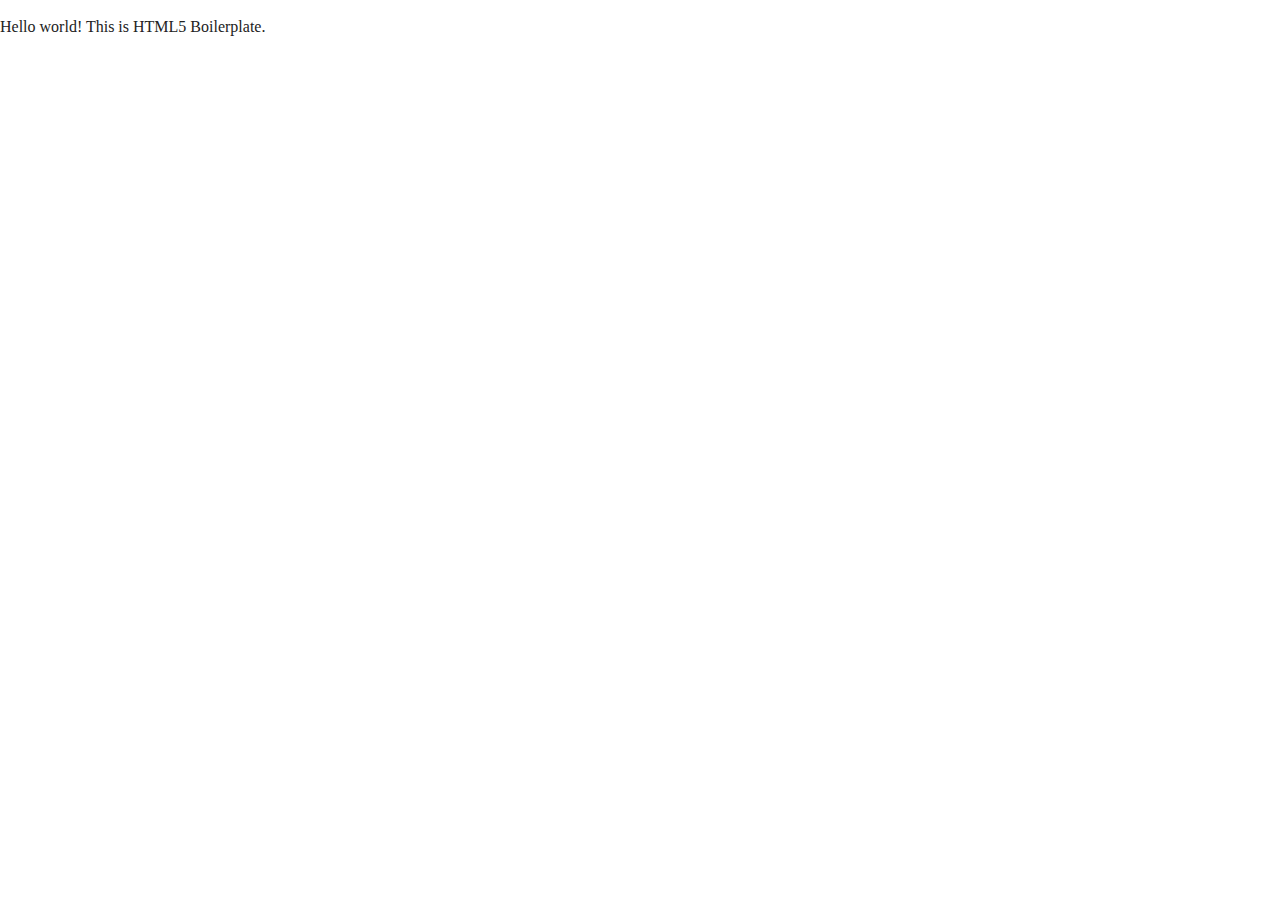
==== about/index.html @ 007ebef4 "updated about and faq pages" ====
<!doctype html>
<html class="no-js" lang="">

<head>
  <meta charset="utf-8">
  <title></title>
  <meta name="description" content="">
  <meta name="viewport" content="width=device-width, initial-scale=1">

  <meta property="og:title" content="">
  <meta property="og:type" content="">
  <meta property="og:url" content="">
  <meta property="og:image" content="">

  <link rel="manifest" href="site.webmanifest">
  <link rel="apple-touch-icon" href="icon.png">
  <!-- Place favicon.ico in the root directory -->

  <link rel="stylesheet" href="../css/normalize.css">
  <link rel="stylesheet" href="../css/main.css">

  <meta name="theme-color" content="#fafafa">
</head>

<body>

  <!-- Add your site or application content here -->
  <p>Hello world! This is HTML5 Boilerplate.</p>
  <script src="../js/vendor/modernizr-3.11.2.min.js"></script>
  <script src="../js/plugins.js"></script>
  <script src="../js/main.js"></script>

  <!-- Google Analytics: change UA-XXXXX-Y to be your site's ID. -->
  <script>
    window.ga = function () { ga.q.push(arguments) }; ga.q = []; ga.l = +new Date;
    ga('create', 'UA-XXXXX-Y', 'auto'); ga('set', 'anonymizeIp', true); ga('set', 'transport', 'beacon'); ga('send', 'pageview')
  </script>
  <script src="https://www.google-analytics.com/analytics.js" async></script>
</body>

</html>
---- css/main.css ----
/*! HTML5 Boilerplate v8.0.0 | MIT License | https://html5boilerplate.com/ */

/* main.css 2.1.0 | MIT License | https://github.com/h5bp/main.css#readme */
/*
 * What follows is the result of much research on cross-browser styling.
 * Credit left inline and big thanks to Nicolas Gallagher, Jonathan Neal,
 * Kroc Camen, and the H5BP dev community and team.
 */

/* ==========================================================================
   Base styles: opinionated defaults
   ========================================================================== */

html {
  color: #222;
  font-size: 1em;
  line-height: 1.4;
}

/*
 * Remove text-shadow in selection highlight:
 * https://twitter.com/miketaylr/status/12228805301
 *
 * Vendor-prefixed and regular ::selection selectors cannot be combined:
 * https://stackoverflow.com/a/16982510/7133471
 *
 * Customize the background color to match your design.
 */

::-moz-selection {
  background: #b3d4fc;
  text-shadow: none;
}

::selection {
  background: #b3d4fc;
  text-shadow: none;
}

/*
 * A better looking default horizontal rule
 */

hr {
  display: block;
  height: 1px;
  border: 0;
  border-top: 1px solid #ccc;
  margin: 1em 0;
  padding: 0;
}

/*
 * Remove the gap between audio, canvas, iframes,
 * images, videos and the bottom of their containers:
 * https://github.com/h5bp/html5-boilerplate/issues/440
 */

audio,
canvas,
iframe,
img,
svg,
video {
  vertical-align: middle;
}

/*
 * Remove default fieldset styles.
 */

fieldset {
  border: 0;
  margin: 0;
  padding: 0;
}

/*
 * Allow only vertical resizing of textareas.
 */

textarea {
  resize: vertical;
}

/* ==========================================================================
   Author's custom styles
   ========================================================================== */

/* ==========================================================================
   Helper classes
   ========================================================================== */

/*
 * Hide visually and from screen readers
 */

.hidden,
[hidden] {
  display: none !important;
}

/*
 * Hide only visually, but have it available for screen readers:
 * https://snook.ca/archives/html_and_css/hiding-content-for-accessibility
 *
 * 1. For long content, line feeds are not interpreted as spaces and small width
 *    causes content to wrap 1 word per line:
 *    https://medium.com/@jessebeach/beware-smushed-off-screen-accessible-text-5952a4c2cbfe
 */

.sr-only {
  border: 0;
  clip: rect(0, 0, 0, 0);
  height: 1px;
  margin: -1px;
  overflow: hidden;
  padding: 0;
  position: absolute;
  white-space: nowrap;
  width: 1px;
  /* 1 */
}

/*
 * Extends the .sr-only class to allow the element
 * to be focusable when navigated to via the keyboard:
 * https://www.drupal.org/node/897638
 */

.sr-only.focusable:active,
.sr-only.focusable:focus {
  clip: auto;
  height: auto;
  margin: 0;
  overflow: visible;
  position: static;
  white-space: inherit;
  width: auto;
}

/*
 * Hide visually and from screen readers, but maintain layout
 */

.invisible {
  visibility: hidden;
}

/*
 * Clearfix: contain floats
 *
 * For modern browsers
 * 1. The space content is one way to avoid an Opera bug when the
 *    `contenteditable` attribute is included anywhere else in the document.
 *    Otherwise it causes space to appear at the top and bottom of elements
 *    that receive the `clearfix` class.
 * 2. The use of `table` rather than `block` is only necessary if using
 *    `:before` to contain the top-margins of child elements.
 */

.clearfix::before,
.clearfix::after {
  content: " ";
  display: table;
}

.clearfix::after {
  clear: both;
}

/* ==========================================================================
   EXAMPLE Media Queries for Responsive Design.
   These examples override the primary ('mobile first') styles.
   Modify as content requires.
   ========================================================================== */

@media only screen and (min-width: 35em) {
  /* Style adjustments for viewports that meet the condition */
}

@media print,
  (-webkit-min-device-pixel-ratio: 1.25),
  (min-resolution: 1.25dppx),
  (min-resolution: 120dpi) {
  /* Style adjustments for high resolution devices */
}

/* ==========================================================================
   Print styles.
   Inlined to avoid the additional HTTP request:
   https://www.phpied.com/delay-loading-your-print-css/
   ========================================================================== */

@media print {
  *,
  *::before,
  *::after {
    background: #fff !important;
    color: #000 !important;
    /* Black prints faster */
    box-shadow: none !important;
    text-shadow: none !important;
  }

  a,
  a:visited {
    text-decoration: underline;
  }

  a[href]::after {
    content: " (" attr(href) ")";
  }

  abbr[title]::after {
    content: " (" attr(title) ")";
  }

  /*
   * Don't show links that are fragment identifiers,
   * or use the `javascript:` pseudo protocol
   */
  a[href^="#"]::after,
  a[href^="javascript:"]::after {
    content: "";
  }

  pre {
    white-space: pre-wrap !important;
  }

  pre,
  blockquote {
    border: 1px solid #999;
    page-break-inside: avoid;
  }

  /*
   * Printing Tables:
   * https://web.archive.org/web/20180815150934/http://css-discuss.incutio.com/wiki/Printing_Tables
   */
  thead {
    display: table-header-group;
  }

  tr,
  img {
    page-break-inside: avoid;
  }

  p,
  h2,
  h3 {
    orphans: 3;
    widows: 3;
  }

  h2,
  h3 {
    page-break-after: avoid;
  }
}
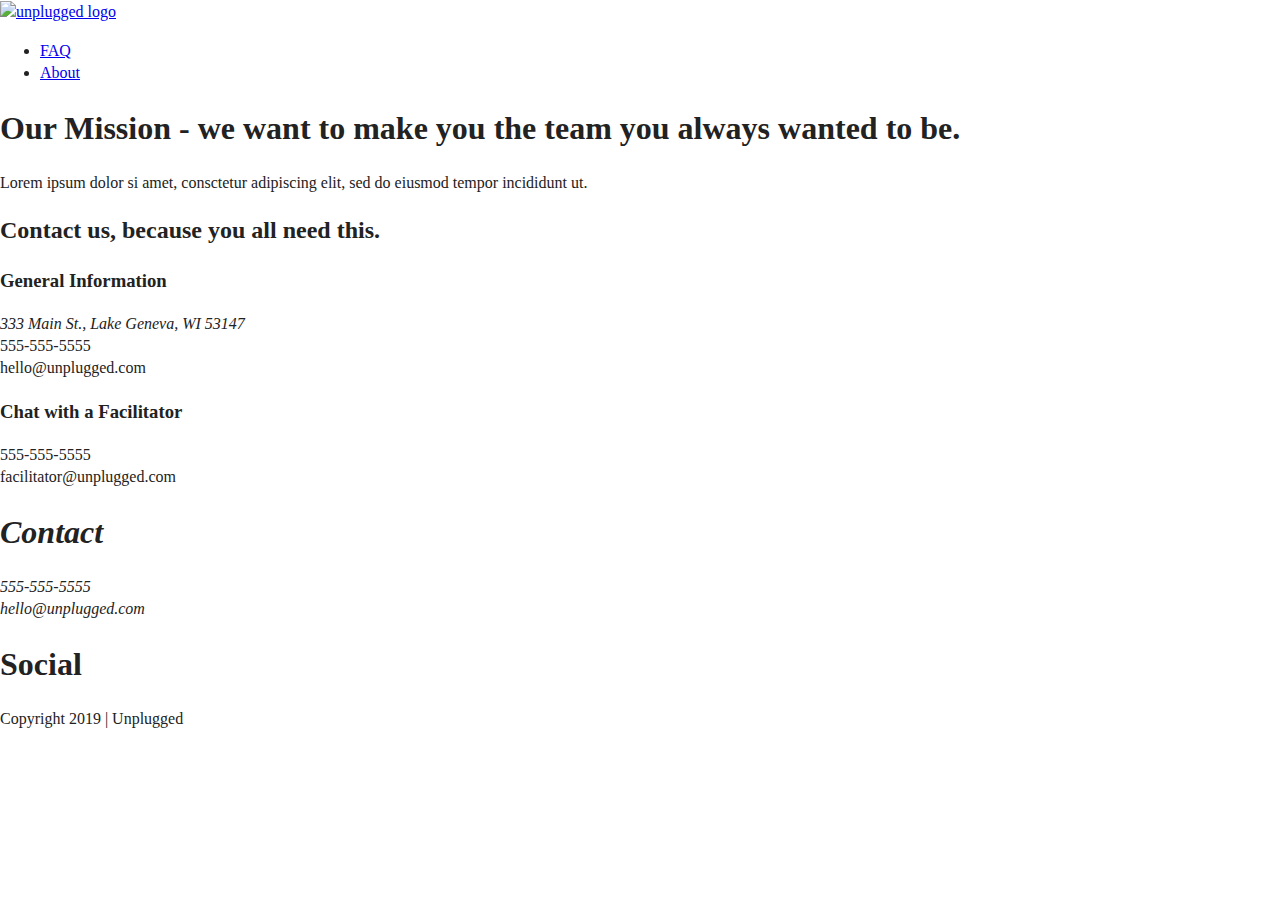
==== commit 14d68093: "updated html" ====
--- a/about/index.html
+++ b/about/index.html
@@ -25,7 +25,7 @@
 <body>
 
   <!-- Add your site or application content here -->
-  <p>Hello world! This is HTML5 Boilerplate.</p>
+
   <script src="../js/vendor/modernizr-3.11.2.min.js"></script>
   <script src="../js/plugins.js"></script>
   <script src="../js/main.js"></script>
@@ -38,4 +38,74 @@
   <script src="https://www.google-analytics.com/analytics.js" async></script>
 </body>
 
+<header>
+    <section class="hero-area">
+      <div class="content-wrapper">
+      <a href="#"><img src="assets/unpluggedlogo.png" alt="unplugged logo"></a>
+      </div>
+      <div class="header-divider">
+          <nav>
+              <ul>
+                <li><a href="../faq/index.html" target="_blank">FAQ</a></li>
+                <li><a href="../about/index.html" target="_blank">About</a></li>
+              </ul>
+         </nav>
+      </div>
+    </section>
+</header>
+    <main>
+      <section class="mission">
+        <div class="content-wrapper">
+          <div class="mission-content">
+            <h1>Our Mission - we want to make you the team you always wanted to be.</h1>
+            <p>Lorem ipsum dolor si amet, consctetur adipiscing elit, sed do eiusmod tempor incididunt ut.</p>
+            </div>
+          </div>
+        </section>
+      </main>
+
+  <figure>
+
+  </figure>
+      
+        <section class="contact-info">
+            <div class="content-wrapper">
+              <h2>Contact us, because you all need this.</h2>
+                 <div class="geninfo-content">
+                   <h3>General Information</h3>
+                      <address>333 Main St., Lake Geneva, WI 53147</address>
+                      <phone>555-555-5555</phone><br>
+                      <email>hello@unplugged.com</email>
+                    </div>
+                 <div class="facilitator-content">
+                      <h3>Chat with a Facilitator</h3>
+                        <phone>555-555-5555</phone><br>
+                          <email>facilitator@unplugged.com</email>
+                    </div>
+              </div>
+          </section>
+      
+
+<footer>
+  <div class="content-wrapper">
+    <div class="footer-content">
+      <address class="contact">
+        <h1>Contact</h1>
+          <phone>555-555-5555</phone><br>
+            <email>hello@unplugged.com</email>
+        </address>
+            <div class="social">
+              <h1>Social</h1>
+                  <div class="social-icons">
+                    <p><a href="https://www.facebook.com/unplugged-retreat" target="_blank"></a></p>
+                    <p><a href="https://www.instagram.com/unplugged-retreat" target="_blank"></a></p>
+                    <p><a href="https://www.twitter.com/unplugged-retreat" target="_blank"></a></p>
+                  </div>
+              </div>
+      </div>
+    </div>
+        <div class="copyright">
+          <p> Copyright 2019 | Unplugged</p>
+          </div>
+  </footer>
 </html>
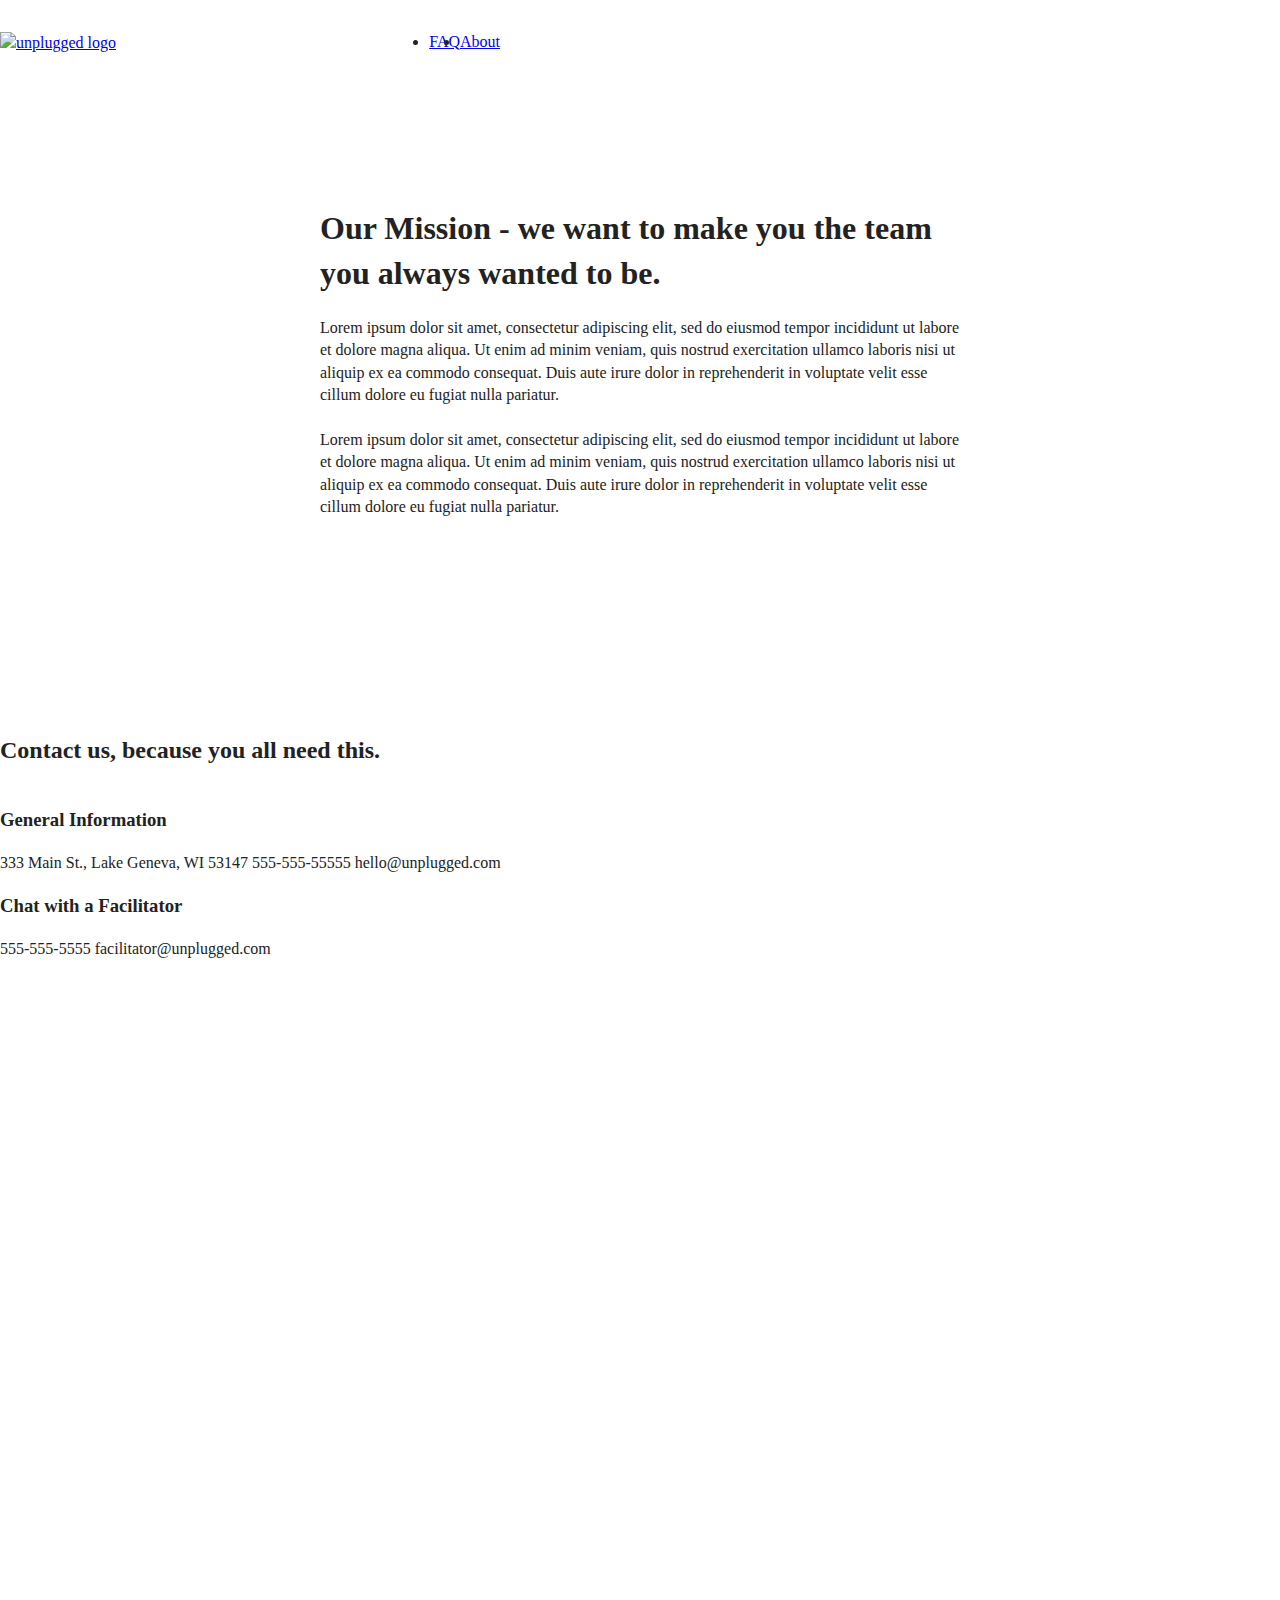
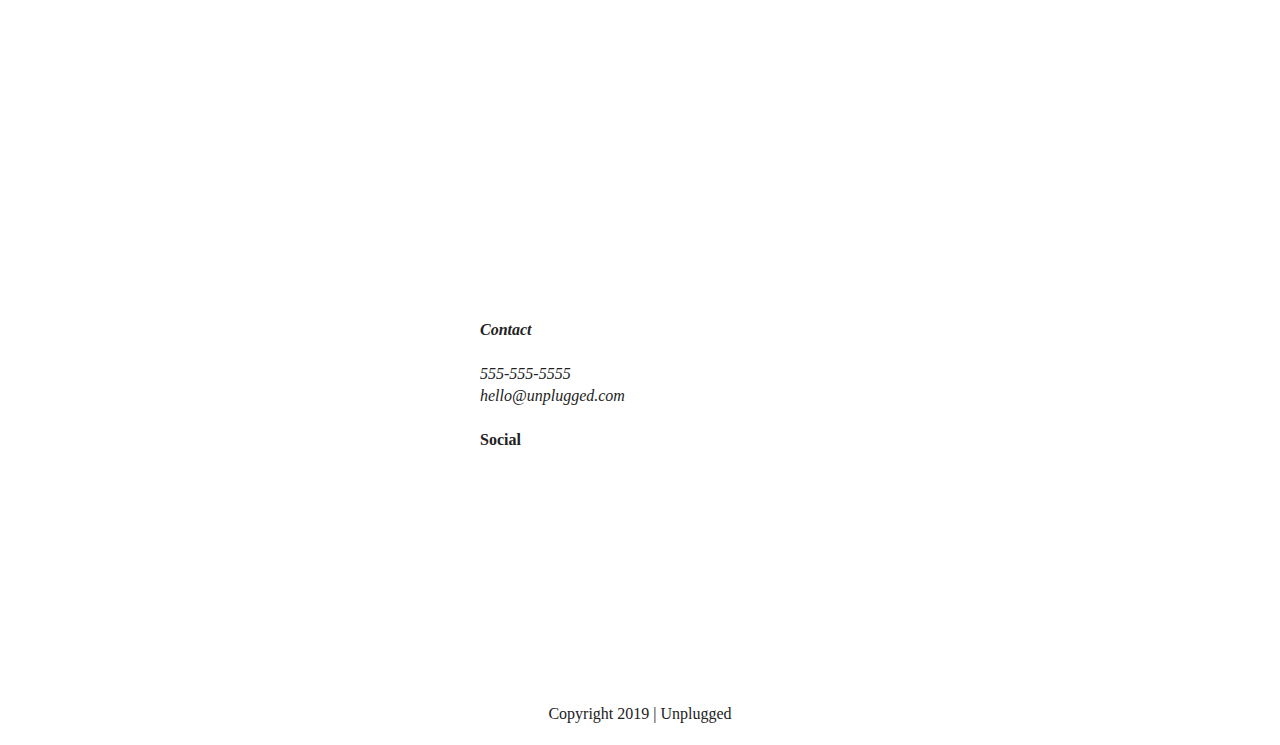
==== commit d21620a7: "corrections to code" ====
--- a/about/index.html
+++ b/about/index.html
@@ -39,73 +39,88 @@
 </body>
 
 <header>
-    <section class="hero-area">
-      <div class="content-wrapper">
-      <a href="#"><img src="assets/unpluggedlogo.png" alt="unplugged logo"></a>
+    <div class="content-wrapper">
+    <a href="#"><img src="assets/unpluggedlogo.png" alt="unplugged logo"></a>
+    <div class="header-divider"></div>
+        <nav>
+            <ul>
+              <li><a href="faq/index.html" target="_blank">FAQ</a></li>
+              <li><a href="about/index.html" target="_blank">About</a></li>
+             </ul>
+            </nav>
       </div>
-      <div class="header-divider">
-          <nav>
-              <ul>
-                <li><a href="../faq/index.html" target="_blank">FAQ</a></li>
-                <li><a href="../about/index.html" target="_blank">About</a></li>
-              </ul>
-         </nav>
-      </div>
+</header>
+
+<main>
+
+<section class="hero-area">
+<div class="content-wrapper">
+    <h1>Our Mission - we want to make you the team you always wanted to be.</h1>
+    <p>
+        Lorem ipsum dolor sit amet, consectetur adipiscing elit, sed do eiusmod tempor incididunt ut labore et
+        dolore magna aliqua. Ut enim ad minim veniam, quis nostrud exercitation ullamco laboris nisi ut aliquip
+        ex ea commodo consequat. Duis aute irure dolor in reprehenderit in voluptate velit esse cillum dolore eu
+        fugiat nulla pariatur. <br>
+        <br>Lorem ipsum dolor sit amet, consectetur adipiscing elit, sed do eiusmod tempor incididunt ut labore et
+        dolore magna aliqua. Ut enim ad minim veniam, quis nostrud exercitation ullamco laboris nisi ut aliquip
+        ex ea commodo consequat. Duis aute irure dolor in reprehenderit in voluptate velit esse cillum dolore eu
+        fugiat nulla pariatur.
+      </p>
+</div>
+</section>
+
+<aside>
+<!--Map-->
+</aside>
+
+    <section class="contact-us">
+        <div class="content-wrapper">
+            <h2>Contact us, because you all need this.</h2>
+            <article>
+              <div>
+                  <h3>General Information</h3>
+          <p>
+            333 Main St., Lake Geneva, WI 53147
+            555-555-55555
+            hello@unplugged.com
+          </p>
+          <h3>Chat with a Facilitator</h3>
+          <p>555-555-5555
+            facilitator@unplugged.com
+          </p>
+              </div>
+            </article>
+            </div>
     </section>
-</header>
-    <main>
-      <section class="mission">
-        <div class="content-wrapper">
-          <div class="mission-content">
-            <h1>Our Mission - we want to make you the team you always wanted to be.</h1>
-            <p>Lorem ipsum dolor si amet, consctetur adipiscing elit, sed do eiusmod tempor incididunt ut.</p>
-            </div>
-          </div>
-        </section>
-      </main>
 
-  <figure>
-
-  </figure>
-      
-        <section class="contact-info">
-            <div class="content-wrapper">
-              <h2>Contact us, because you all need this.</h2>
-                 <div class="geninfo-content">
-                   <h3>General Information</h3>
-                      <address>333 Main St., Lake Geneva, WI 53147</address>
-                      <phone>555-555-5555</phone><br>
-                      <email>hello@unplugged.com</email>
-                    </div>
-                 <div class="facilitator-content">
-                      <h3>Chat with a Facilitator</h3>
-                        <phone>555-555-5555</phone><br>
-                          <email>facilitator@unplugged.com</email>
-                    </div>
-              </div>
-          </section>
-      
-
+</main>
+<!---Footer-->
 <footer>
   <div class="content-wrapper">
     <div class="footer-content">
       <address class="contact">
-        <h1>Contact</h1>
-          <phone>555-555-5555</phone><br>
-            <email>hello@unplugged.com</email>
-        </address>
-            <div class="social">
-              <h1>Social</h1>
-                  <div class="social-icons">
-                    <p><a href="https://www.facebook.com/unplugged-retreat" target="_blank"></a></p>
-                    <p><a href="https://www.instagram.com/unplugged-retreat" target="_blank"></a></p>
-                    <p><a href="https://www.twitter.com/unplugged-retreat" target="_blank"></a></p>
-                  </div>
-              </div>
+        <h4>Contact</h4>
+        <p>555-555-5555<br>
+        hello@unplugged.com</p>
+      </address>
+      <div class="social">
+        <h4>Social</h4>
+        <div class="social-icons">
+          <p>
+            <a href="https://www.facebook.com/unplugged-retreat" target="_blank"></a>
+          </p>
+          <p>
+            <a href="https://www.instagram.com/unplugged-retreat" target="_blank"></a>
+          </p>
+          <p>
+            <a href="https://www.twitter.com/unplugged-retreat" target="_blank"></a>
+          </p>
+        </div>
       </div>
     </div>
-        <div class="copyright">
-          <p> Copyright 2019 | Unplugged</p>
-          </div>
-  </footer>
+  </div>
+  <div class="copyright">
+    <p> Copyright 2019 | Unplugged</p>
+</div>
+</footer>
 </html>
--- a/css/main.css
+++ b/css/main.css
@@ -86,7 +86,189 @@
 /* ==========================================================================
    Author's custom styles
    ========================================================================== */
-
+   .content-wrapper {
+    width: 90%;
+    margin: 50px 0;
+  }
+/* ----- Base Header - Footer Styles ---- */
+header,
+footer {
+  display:flex;
+  justify-content: center;
+  align-items: center;
+  flex-flow: row wrap;
+}
+
+header {
+  padding: 15px 0;
+}
+
+header .content-wrapper {
+  display: flex;
+  justify-content: center;
+  align-items: center;
+  flex-flow: row wrap;
+  margin: 0;
+}
+
+.header-divider {
+  width:100%;
+  height: 1px;
+  margin: 10px 0 20px 0;
+}
+header nav {
+  display: flex;
+  justify-content: space-around;
+  align-items: center;
+  flex-flow: row wrap;
+  width: 60%;
+  
+}
+header nav ul {
+  display: flex;
+  justify-content: space-around;
+  width: 100%;
+}
+footer {
+  flex-direction: column;
+}
+
+footer p {
+  margin: 0;
+}
+
+footer .content-wrapper {
+  width: 55%;
+  margin: 50px 0;
+}
+footer .contact {
+  margin-bottom: 50px;
+}
+footer .social-icons {
+  display: flex;
+  justify-content: space-around;
+  align-items: center;
+}
+
+footer .social-icons p {
+  display: flex;
+  justify-content: center;
+  align-items: center;
+}
+footer .copyright {
+  margin: 20px 0;
+}
+
+/* -------------------- Mobile Styles - Homepage -------------------- */
+
+/* Hero Area */
+
+.hero-area  {
+  display:flex;
+  flex-flow: row wrap;
+  justify-content: center;
+}
+
+/* Aside */
+
+aside {
+  display: flex;
+  justify-content: center;
+  align-items: center;
+  flex-flow: row wrap;
+}
+/* Features */
+
+.features {
+  display: flex;
+  justify-content: center;
+  flex-flow: row wrap;
+}
+
+.features h2 {
+  margin-bottom: 60px;
+}
+
+.features article {
+  width: 63%;
+  margin: 30px 0;
+}
+
+.features .features-items {
+  display: flex;
+  justify-content: center;
+  align-items: center;
+  flex-flow: row wrap;
+}
+
+.features p {
+  margin: 0;
+}
+
+
+/* Reviews */
+
+.reviews {
+  display: flex;
+  justify-content: center;
+  flex-flow: row wrap;
+}
+
+.reviews h2 {
+  margin-bottom: 40px;
+}
+
+.reviews h3 {
+  width: 55%;
+  margin: 20px 0;
+}
+
+/* ==========================================================================
+   About Page
+   ========================================================================== */
+
+.mission {
+  display: flex;
+  justify-content: center;
+  align-items: center;
+  flex-flow: row wrap;
+}
+
+.contact-section {
+  display: flex;
+  justify-content: center;
+  align-items: center;
+  flex-flow: row wrap;
+}
+.contact-content p {
+  margin: 0;
+}
+
+/* ==========================================================================
+   FAQ Page
+   ========================================================================== */
+
+.faq {
+  display: flex;
+  justify-content: center;
+  align-items: center;
+  flex-flow: row wrap;
+}
+
+.faq .content-wrapper {
+  display: flex;
+  justify-content: center;
+  align-items: center;
+  flex-flow: row wrap;
+}
+
+.faq h2 {
+  margin-bottom: 40px;
+}
+
+.faq-content {
+  margin-bottom: 50px;
+}
 /* ==========================================================================
    Helper classes
    ========================================================================== */
@@ -175,9 +357,117 @@
    Modify as content requires.
    ========================================================================== */
 
-@media only screen and (min-width: 35em) {
-  /* Style adjustments for viewports that meet the condition */
-}
+   @media screen and (min-width: 768px) {
+
+    /*Tablet styles here*/
+    .content-wrapper {
+      max-width: 640px;
+      margin: 100px 0;
+    }
+header {
+  display: flex;
+  justify-content: flex-start;
+}
+header .content-wrapper {
+  width:
+}
+header nav{
+  width:
+  display: flex;
+  justify-content: flex-end;
+
+}
+header nav ul {
+
+}
+.header-divider {
+  display: none;
+}
+
+aside .content-wrapper {
+  margin: 50px 0;
+}
+aside .content-wrapper .form-description,
+aside .conent-wrapper .form {
+  width:
+  margin: 0;
+}
+.features article {
+  display: flex;
+  flex-flow: column wrap;
+  height: 860px;
+}
+.features .features-item-description {
+  width:
+}
+.reviews article{
+
+}
+.reviews article div{
+  width:
+}
+
+footer .content-wrapper{
+  width:
+  margin: 100px 0;
+}
+.footer-content{
+
+}
+footer .contact {
+  margin-bottom: 0;
+}
+footer .copyright {
+  width:
+}
+    }
+    
+    @media screen and (min-width: 1200px) {
+    
+    /*Desktop styles here*/
+    header {
+      display: flex;
+      justify-content: left;
+    }
+    header .content-wrapper{
+      display: flex;
+      justify-content: left
+    }
+    header nav ul{
+      display: flex;
+      justify-content: right;
+    
+    }
+    aside .content-wrapper{
+      display: flex;
+      justify-content: center;
+      flex-flow:column wrap;
+    }
+    main .newsletter{
+      display: flex;
+      flex-flow: column nowrap;
+    }
+    .features h1{
+      display: flex;
+      justify-content: flex-start;
+      margin: 10%;
+      
+    }
+    article {
+      display: flex;
+      flex-flow: column wrap;
+      height: 800px;
+    }
+    .reviews-content .reviews-img {
+      display: flex;
+      flex-flow: column wrap;
+    }
+    .footer-content{
+      display: flex;
+      flex-flow: column wrap;
+      margin: 25%;
+    }
+    }
 
 @media print,
   (-webkit-min-device-pixel-ratio: 1.25),
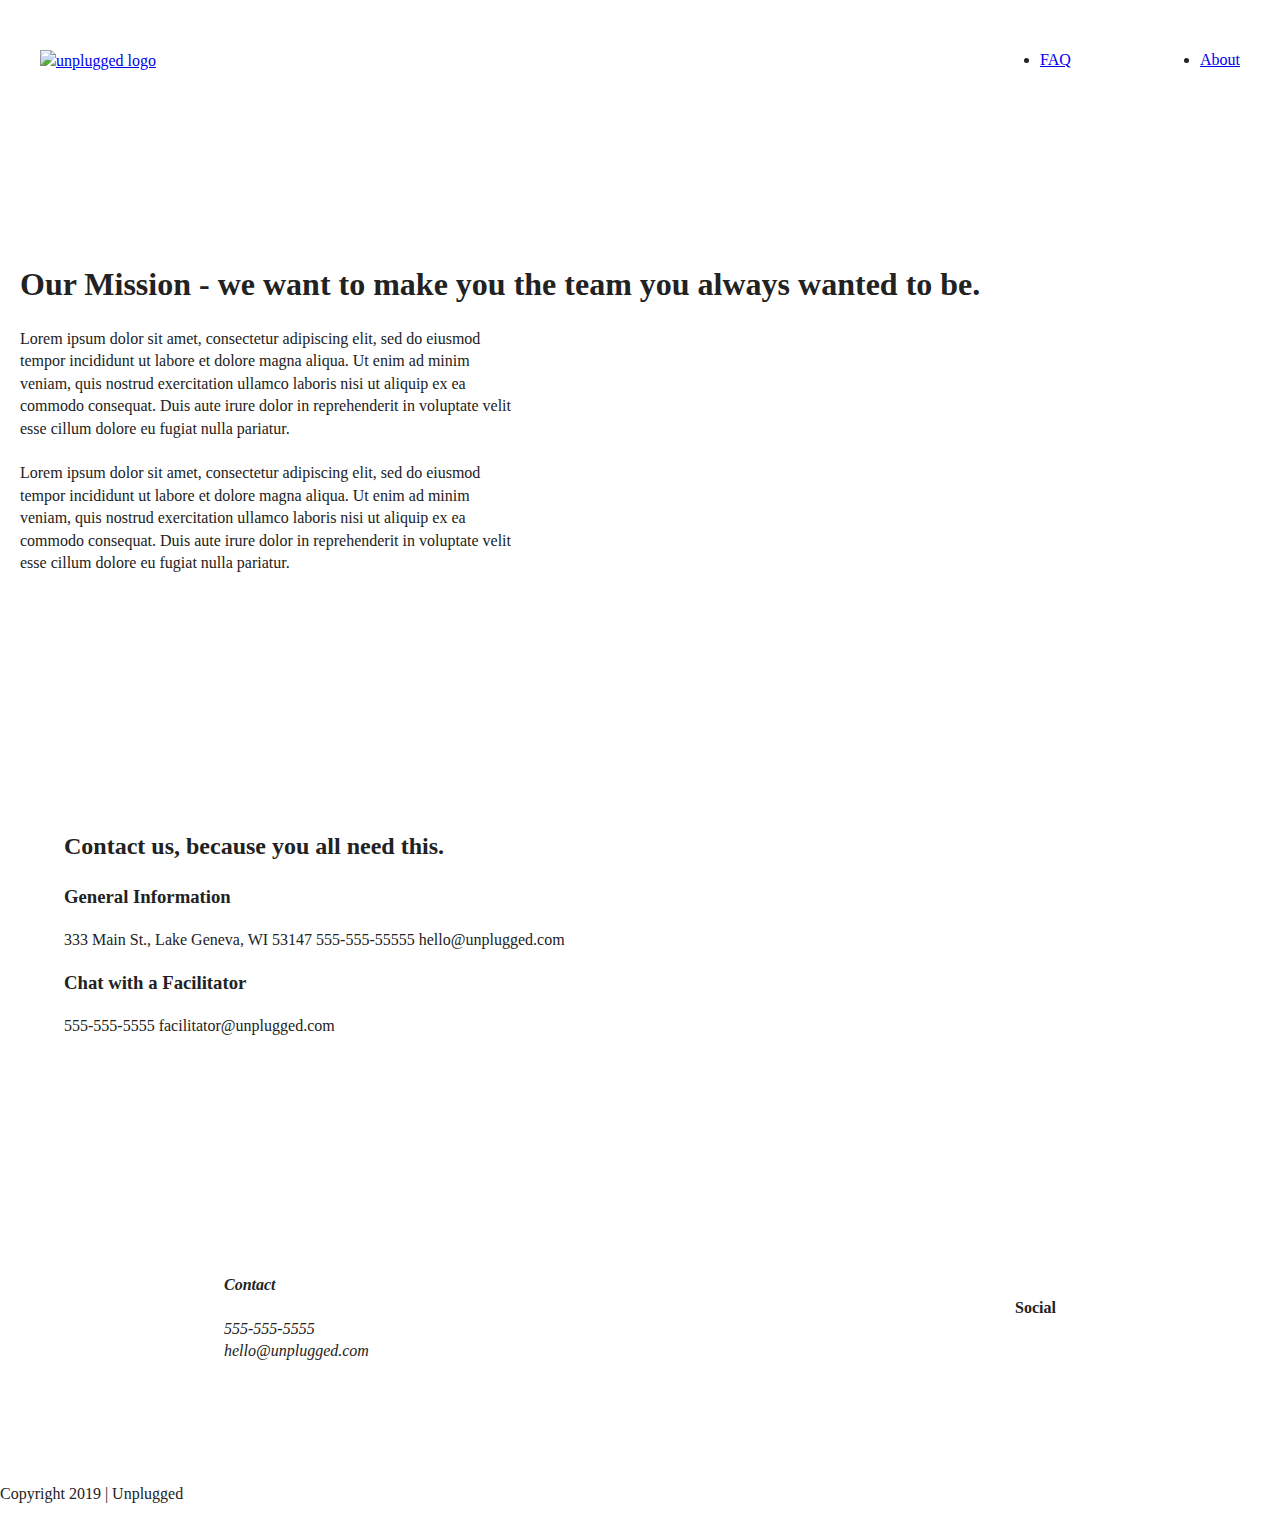
==== commit a83a39ba: "added faq about styles" ====
--- a/about/index.html
+++ b/about/index.html
@@ -53,7 +53,7 @@
 
 <main>
 
-<section class="hero-area">
+<section class="mission-content">
 <div class="content-wrapper">
     <h1>Our Mission - we want to make you the team you always wanted to be.</h1>
     <p>
@@ -73,7 +73,7 @@
 <!--Map-->
 </aside>
 
-    <section class="contact-us">
+    <section class="contact-section">
         <div class="content-wrapper">
             <h2>Contact us, because you all need this.</h2>
             <article>
--- a/css/main.css
+++ b/css/main.css
@@ -227,48 +227,51 @@
    About Page
    ========================================================================== */
 
-.mission {
-  display: flex;
-  justify-content: center;
-  align-items: center;
-  flex-flow: row wrap;
-}
-
-.contact-section {
-  display: flex;
-  justify-content: center;
-  align-items: center;
-  flex-flow: row wrap;
-}
-.contact-content p {
-  margin: 0;
-}
+   .mission {
+    display: flex;
+    justify-content: center;
+    align-items: center;
+    flex-flow: row wrap;
+  }
+  
+  .contact-section {
+    display: flex;
+    justify-content: center;
+    align-items: center;
+    flex-flow: row wrap;
+  }
+  
+  .contact-content p {
+    margin: 0;
+  }
+
 
 /* ==========================================================================
    FAQ Page
    ========================================================================== */
 
-.faq {
-  display: flex;
-  justify-content: center;
-  align-items: center;
-  flex-flow: row wrap;
-}
-
-.faq .content-wrapper {
-  display: flex;
-  justify-content: center;
-  align-items: center;
-  flex-flow: row wrap;
-}
-
-.faq h2 {
-  margin-bottom: 40px;
-}
-
-.faq-content {
-  margin-bottom: 50px;
-}
+   .faq {
+    display: flex;
+    justify-content: center;
+    align-items: center;
+    flex-flow: row wrap;
+  }
+  
+  .faq .content-wrapper {
+    margin: 50px 0 0 0;
+    display: flex;
+    justify-content: center;
+    align-items: center;
+    flex-flow: row wrap;
+  }
+  
+  .faq h2 {
+    margin-bottom: 40px;
+  }
+  
+  .faq-content {
+    margin-bottom: 50px;
+  }
 /* ==========================================================================
    Helper classes
    ========================================================================== */
@@ -360,113 +363,197 @@
    @media screen and (min-width: 768px) {
 
     /*Tablet styles here*/
-    .content-wrapper {
-      max-width: 640px;
-      margin: 100px 0;
+    /* General Styles */
+   .content-wrapper{
+     max-width: 640px;
+     margin:100px 0;
+   }
+   /* Header */
+   header {
+     justify-content: space-around;
+     padding: 33px 0;
+
+   }
+   header .content-wrapper{
+     width: 100%;
+     justify-content: space-between;
+   }
+   header nav {
+     width: 20%;
+   }
+   header nav ul {
+     justify-content: space-between;
+   }
+   .header-divider {
+     display:none;
+   }
+   /* Hero Area */
+   /* Aside */
+   aside .content-wrapper {
+     margin: 50px 0;
+     display: flex;
+     justify-content: space-between;
+     flex-flow: row wrap;
+   }
+   aside .content-wrapper .form-description,
+   aside .content-wrapper .form {
+     width: 40%;
+     margin: 0;
+   }
+   /*Features */
+   .features article {
+     display: flex;
+     justify-content: center;
+     align-items: center;
+     flex-flow: column wrap;
+     flex-basis: 50%
+
+   }
+   .features .features-item-description{
+     width:50%;
+   }
+   /*Reviews*/
+   .reviews article {
+     display: flex;
+     justify-content: space-between;
+
+   }
+   .reviews article div {
+     width:49%;
+   }
+   /*footer*/
+   footer .content-wrapper {
+     width:65%;
+     margin: 100px 0;
+   }
+   .footer-content{
+     display: flex;
+     justify-content: space-between;
+     align-items: center;
+
+   }
+   footer .contact {
+     margin-bottom: 0;
+   }
+   footer .copyright{
+     width:100%;
+   }
+   /* ==========================================================================
+   About Page
+   ========================================================================== */
+
+.mission-content {
+  display: flex;
+  justify-content: space-between;
+  align-items: center;
+  padding: 20px;
+}
+.mission-content p{
+  width: 45%;
+}
+.contact-section .content-wrapper h2{
+  width: 80%;
+}
+.contact-content {
+  display: flex;
+  justify-content: space-between;
+  align-items: flex-start;
+}
+/* ==========================================================================
+     FAQ Page
+     ========================================================================== */
+  
+     .faq .content-wrapper {
+      justify-content: space-between;
     }
-header {
-  display: flex;
-  justify-content: flex-start;
-}
-header .content-wrapper {
-  width:
-}
-header nav{
-  width:
-  display: flex;
-  justify-content: flex-end;
-
-}
-header nav ul {
-
-}
-.header-divider {
-  display: none;
-}
-
-aside .content-wrapper {
-  margin: 50px 0;
-}
-aside .content-wrapper .form-description,
-aside .conent-wrapper .form {
-  width:
-  margin: 0;
-}
-.features article {
-  display: flex;
-  flex-flow: column wrap;
-  height: 860px;
-}
-.features .features-item-description {
-  width:
-}
-.reviews article{
-
-}
-.reviews article div{
-  width:
-}
-
-footer .content-wrapper{
-  width:
-  margin: 100px 0;
-}
-.footer-content{
-
-}
-footer .contact {
-  margin-bottom: 0;
-}
-footer .copyright {
-  width:
-}
+  
+    .faq-content {
+      flex-basis: 45%;
+    }
+  
+    .faq h2 {
+      width: 100%;
+    }
     }
     
     @media screen and (min-width: 1200px) {
     
     /*Desktop styles here*/
-    header {
-      display: flex;
-      justify-content: left;
-    }
-    header .content-wrapper{
-      display: flex;
-      justify-content: left
-    }
-    header nav ul{
-      display: flex;
-      justify-content: right;
-    
-    }
-    aside .content-wrapper{
-      display: flex;
-      justify-content: center;
-      flex-flow:column wrap;
-    }
-    main .newsletter{
-      display: flex;
-      flex-flow: column nowrap;
-    }
-    .features h1{
-      display: flex;
-      justify-content: flex-start;
-      margin: 10%;
-      
-    }
-    article {
-      display: flex;
-      flex-flow: column wrap;
-      height: 800px;
-    }
-    .reviews-content .reviews-img {
-      display: flex;
-      flex-flow: column wrap;
-    }
-    .footer-content{
-      display: flex;
-      flex-flow: column wrap;
-      margin: 25%;
-    }
+    /* General Styles */
+   .content-wrapper{
+    max-width: 1200px;
+    margin:100px 0;
+  }
+  /* Header */
+  header {
+    justify-content: space-around;
+    padding: 33px 0;
+
+  }
+  header .content-wrapper{
+    width: 100%;
+    justify-content: space-between;
+  }
+  header nav {
+    width: 20%;
+  }
+  header nav ul {
+    justify-content: space-between;
+  }
+  .header-divider {
+    display:none;
+  }
+  /* Hero Area */
+  /* Aside */
+  aside .content-wrapper {
+    margin: 50px 0;
+    display: flex;
+    justify-content: space-between;
+    flex-flow: row wrap;
+  }
+  aside .content-wrapper .form-description,
+  aside .content-wrapper .form {
+    width: 40%;
+    margin: 0;
+  }
+  /*Features */
+  .features article {
+    display: flex;
+    justify-content: center;
+    align-items: center;
+    flex-flow: column wrap;
+    flex-basis: 33%
+
+  }
+  .features .features-item-description{
+    width:33%;
+  }
+  /*Reviews*/
+  .reviews article {
+    display: flex;
+    justify-content: space-between;
+
+  }
+  .reviews article div {
+    width:49%;
+  }
+  /*footer*/
+  footer .content-wrapper {
+    width:65%;
+    margin: 100px 0;
+  }
+  .footer-content{
+    display: flex;
+    justify-content: space-between;
+    align-items: center;
+
+  }
+  footer .contact {
+    margin-bottom: 0;
+  }
+  footer .copyright{
+    width:100%;
+  }
     }
 
 @media print,
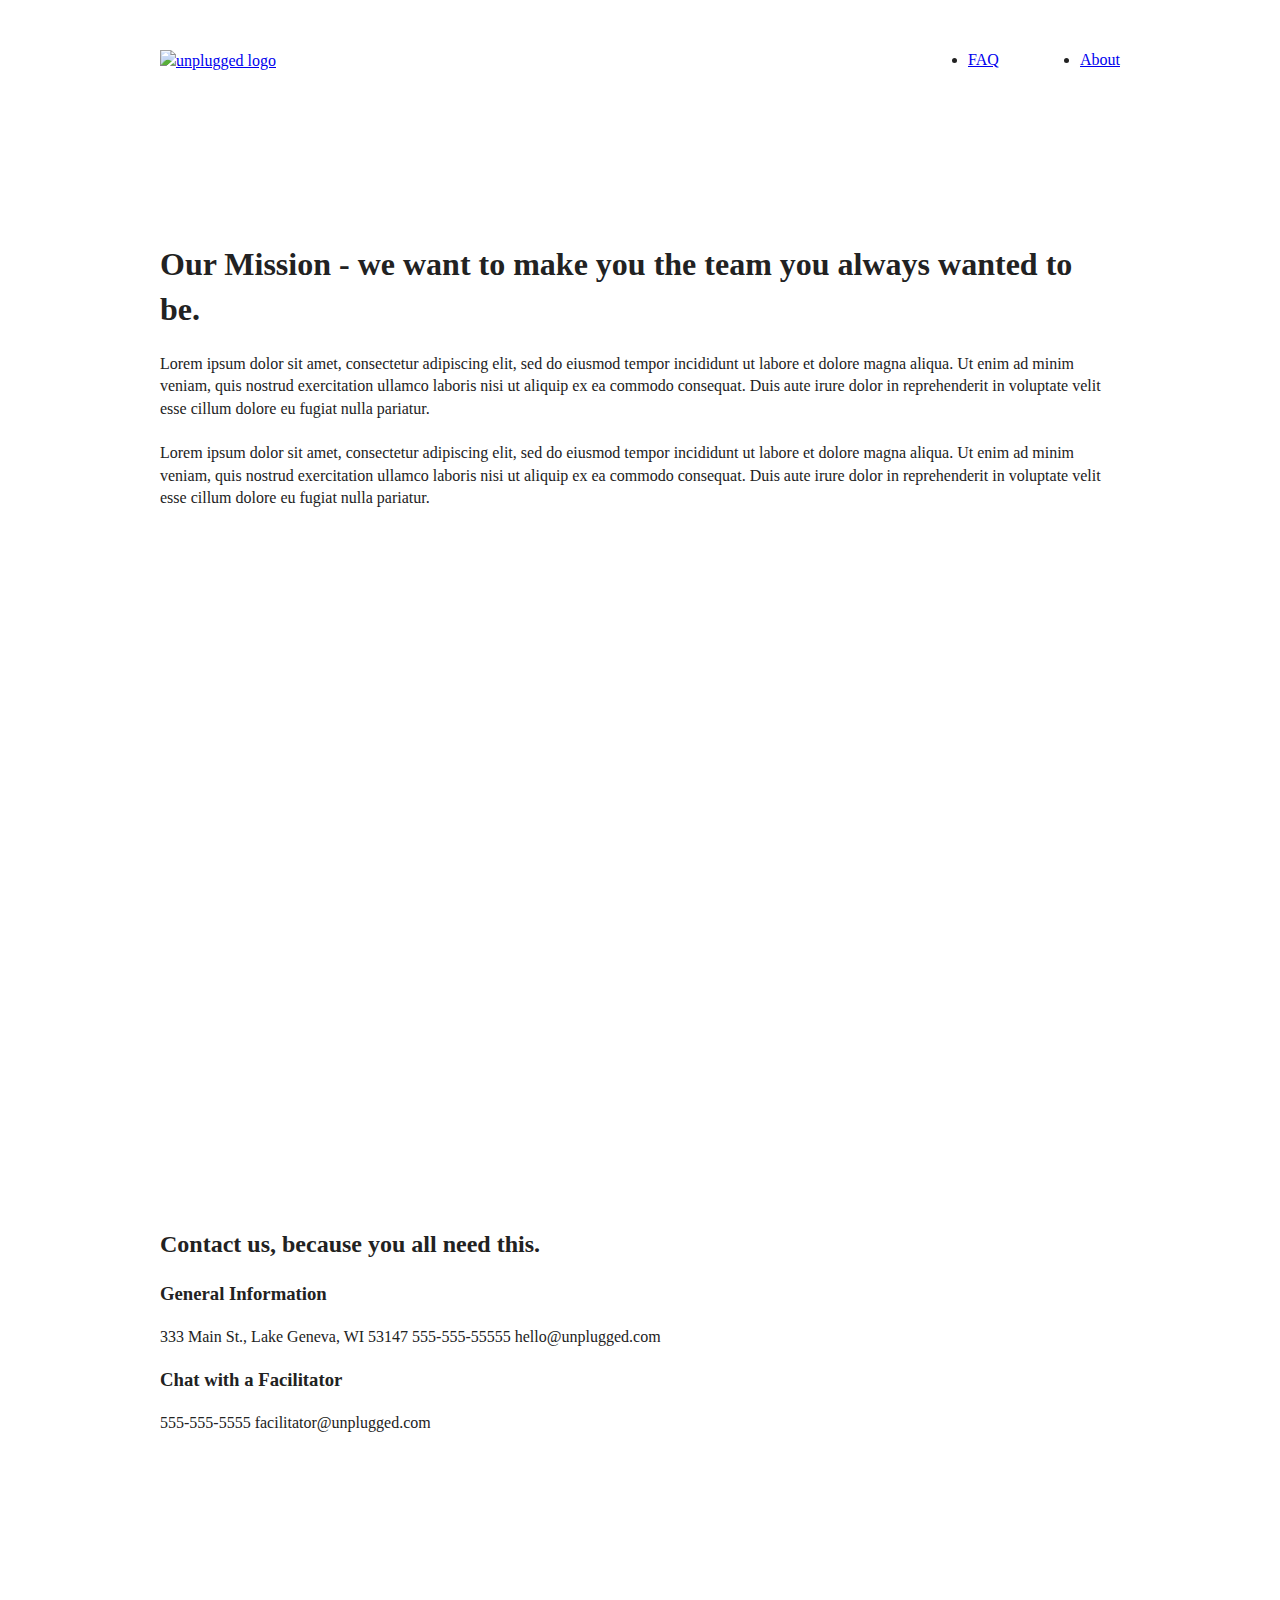
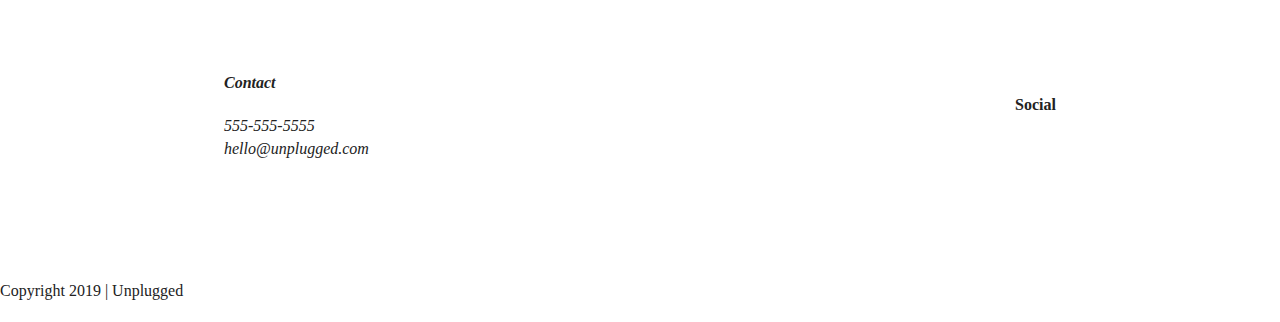
==== commit 0350548f: "added map" ====
--- a/about/index.html
+++ b/about/index.html
@@ -18,6 +18,8 @@
 
   <link rel="stylesheet" href="../css/normalize.css">
   <link rel="stylesheet" href="../css/main.css">
+  <link href="https://fonts.googleapis.com/css?family=Open+Sans:400,700|Poppins:500,700" rel="stylesheet">
+  <link href="https://fonts.googleapis.com/css?family=Open+Sans:400,700|Poppins:500,700" rel="stylesheet">
 
   <meta name="theme-color" content="#fafafa">
 </head>
@@ -53,7 +55,7 @@
 
 <main>
 
-<section class="mission-content">
+<section class="mission">
 <div class="content-wrapper">
     <h1>Our Mission - we want to make you the team you always wanted to be.</h1>
     <p>
@@ -69,9 +71,14 @@
 </div>
 </section>
 
-<aside>
 <!--Map-->
-</aside>
+<section class="map">
+  <figure>
+<iframe src="https://www.google.com/maps/embed?pb=!1m18!1m12!1m3!1d3086.983981856709!2d-74.59628805862155!3d39.31128659585315!2m3!1f0!2f0!3f0!3m2!1i1024!2i768!4f13.1!3m3!1m2!1s0x89c0c029cee48acd%3A0xe03811b5bc99e332!2sBuona%20Vita%20Restaurant!5e0!3m2!1sen!2sus!4v1593615308002!5m2!1sen!2sus" 
+width="600" height="450" frameborder="0" style="border:0;" allowfullscreen="" aria-hidden="false" tabindex="0"></iframe>
+</figure>
+</section>
+
 
     <section class="contact-section">
         <div class="content-wrapper">
--- a/css/main.css
+++ b/css/main.css
@@ -481,78 +481,40 @@
     /*Desktop styles here*/
     /* General Styles */
    .content-wrapper{
-    max-width: 1200px;
-    margin:100px 0;
-  }
-  /* Header */
-  header {
-    justify-content: space-around;
-    padding: 33px 0;
-
-  }
-  header .content-wrapper{
-    width: 100%;
-    justify-content: space-between;
-  }
-  header nav {
-    width: 20%;
-  }
-  header nav ul {
-    justify-content: space-between;
-  }
-  .header-divider {
-    display:none;
+    max-width: 960px;
   }
   /* Hero Area */
+  .hero-area h1{
+    width:60%;
+  }
   /* Aside */
   aside .content-wrapper {
-    margin: 50px 0;
-    display: flex;
     justify-content: space-between;
-    flex-flow: row wrap;
   }
   aside .content-wrapper .form-description,
   aside .content-wrapper .form {
     width: 40%;
-    margin: 0;
   }
   /*Features */
+  .features h1{
+    width:75%;
+  }
   .features article {
-    display: flex;
-    justify-content: center;
-    align-items: center;
-    flex-flow: column wrap;
     flex-basis: 33%
 
   }
-  .features .features-item-description{
-    width:33%;
-  }
   /*Reviews*/
-  .reviews article {
-    display: flex;
-    justify-content: space-between;
-
-  }
   .reviews article div {
     width:49%;
   }
-  /*footer*/
-  footer .content-wrapper {
-    width:65%;
-    margin: 100px 0;
-  }
-  .footer-content{
-    display: flex;
-    justify-content: space-between;
-    align-items: center;
-
-  }
-  footer .contact {
-    margin-bottom: 0;
-  }
-  footer .copyright{
-    width:100%;
+  /* ======== About Page ======== */
+  .mission h2,
+  .contact-section .content-wrapper h2 {
+    width: 80%;
+  }
+  /*======= FAQ Page ======= */
+  .faq h2{
+    width: 100%;
   }
     }
 
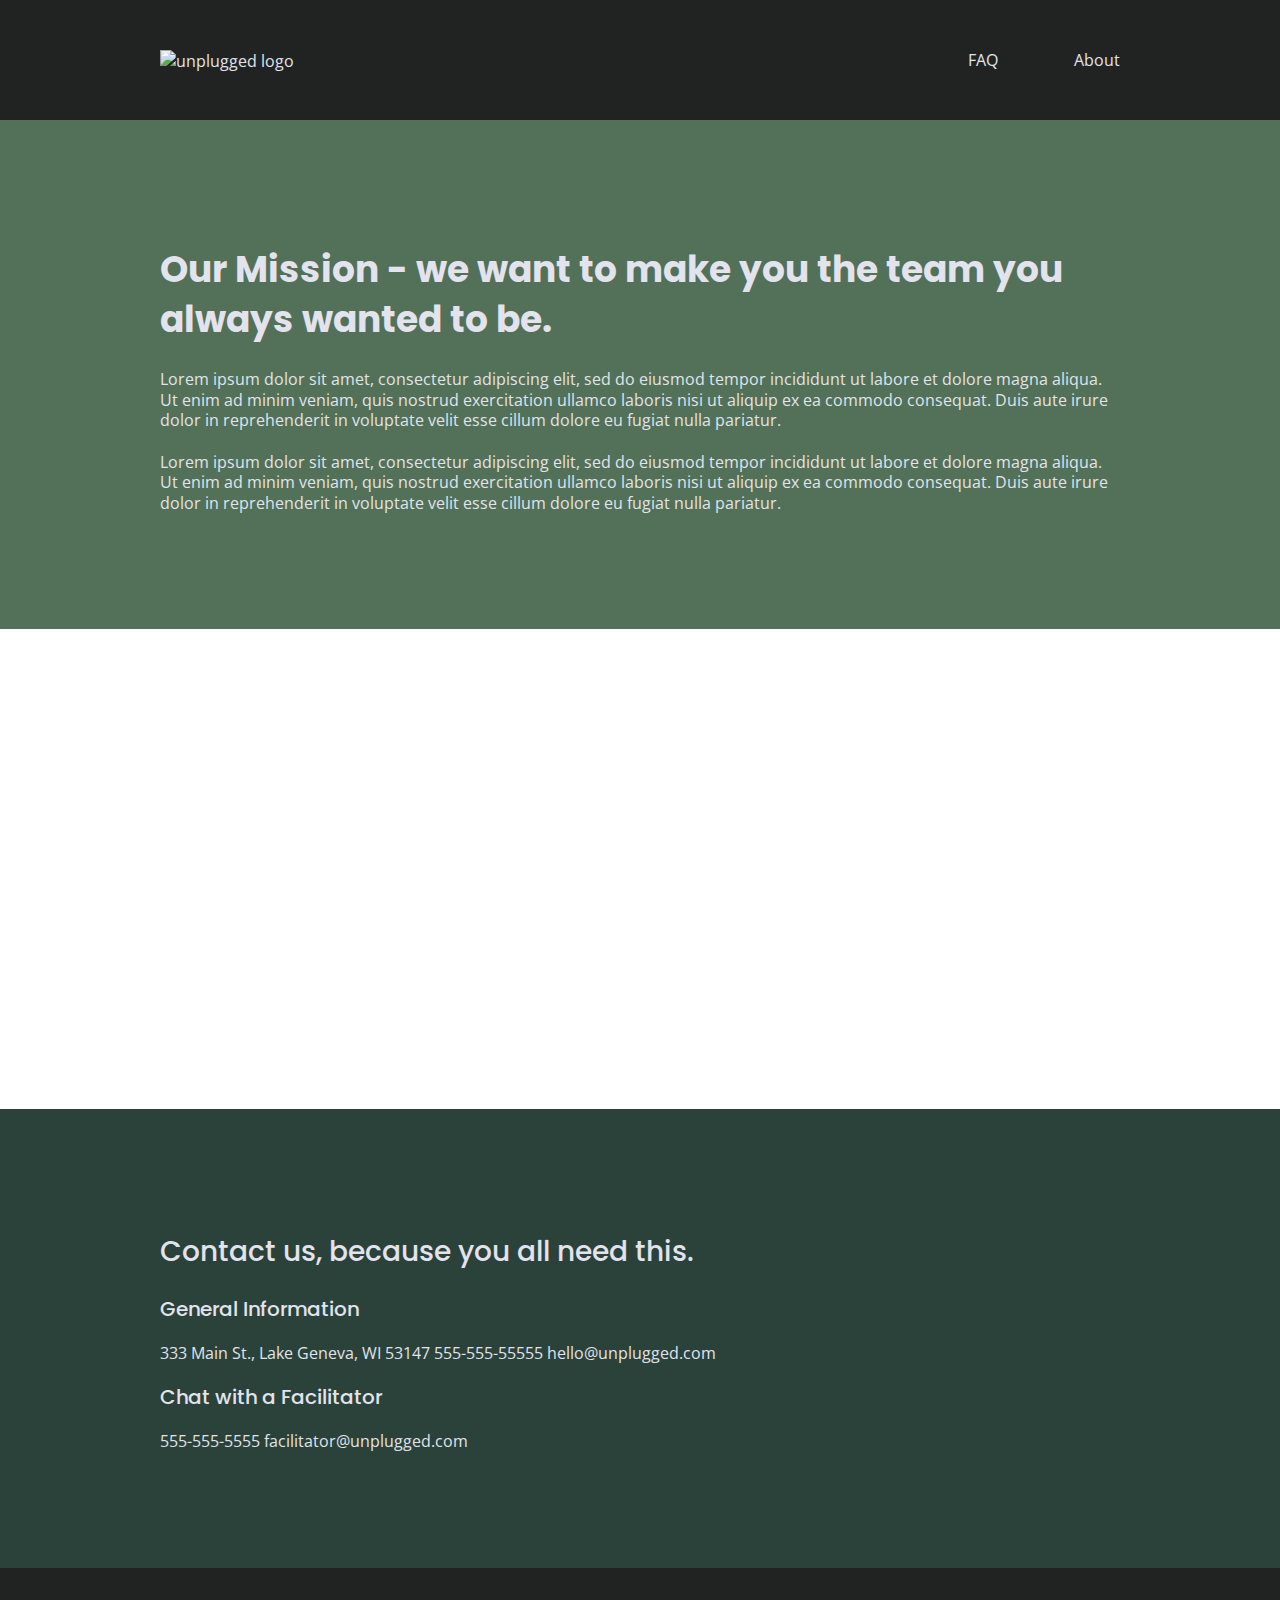
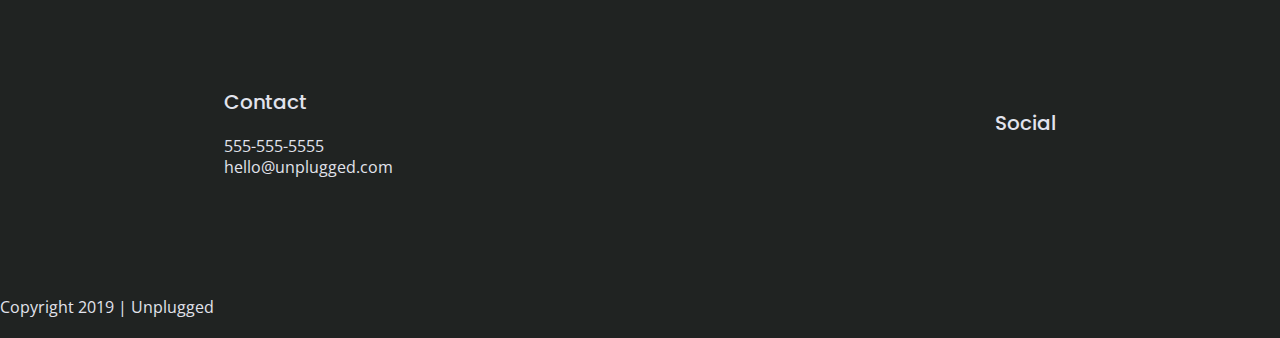
==== commit e1e71697: "added icons" ====
--- a/about/index.html
+++ b/about/index.html
@@ -20,6 +20,8 @@
   <link rel="stylesheet" href="../css/main.css">
   <link href="https://fonts.googleapis.com/css?family=Open+Sans:400,700|Poppins:500,700" rel="stylesheet">
   <link href="https://fonts.googleapis.com/css?family=Open+Sans:400,700|Poppins:500,700" rel="stylesheet">
+  <link rel="stylesheet" href="https://use.fontawesome.com/releases/v5.13.1/css/all.css" 
+  integrity="sha384-xxzQGERXS00kBmZW/6qxqJPyxW3UR0BPsL4c8ILaIWXva5kFi7TxkIIaMiKtqV1Q" crossorigin="anonymous">
 
   <meta name="theme-color" content="#fafafa">
 </head>
--- a/css/main.css
+++ b/css/main.css
@@ -86,6 +86,78 @@
 /* ==========================================================================
    Author's custom styles
    ========================================================================== */
+
+   /* General Styles */
+ 
+html {
+  font-size: 16px;
+	
+}
+ 
+body {
+  font-family: 'Open Sans', sans-serif;
+  font-size: 1em;
+  color: #e2e3ed;
+  text-align: left;
+ 
+}
+ 
+ul, 
+ol {
+  list-style-type: none;
+ 
+}
+ 
+a {
+  color: #e2e3ed;
+  text-decoration: none;
+	
+}
+h1 {
+  font-family: 'Poppins', sans-serif;
+  font-size: 2.25em;
+  
+}
+ 
+h2 {
+  font-family: 'Poppins', sans-serif;
+  font-size: 1.75em;
+  
+  font-weight: 500;
+ 
+}
+ 
+h3, 
+h4 {
+  font-family: 'Poppins', sans-serif;
+  font-size: 1.25em;
+  margin: 20px 0;
+  font-weight: 500;
+ 
+}
+ 
+p {
+  font-size: 1em;
+  line-height: 1.285;
+	
+}
+ 
+img {
+ width: 100%;
+}
+ 
+figure {
+ margin: 0;
+}
+ 
+address {
+ font-style: normal;
+}
+ 
+.content-wrapper {
+  width: 90%;
+  margin: 50px 0;
+}
    .content-wrapper {
     width: 90%;
     margin: 50px 0;
@@ -97,6 +169,7 @@
   justify-content: center;
   align-items: center;
   flex-flow: row wrap;
+  background-color: #202322
 }
 
 header {
@@ -164,11 +237,27 @@
 /* Hero Area */
 
 .hero-area  {
+  background: url(../assets/unplugged-retreat.jpg);
+  background-size: cover;
+  background-position: center;
+  min-height: 500px;
   display:flex;
   flex-flow: row wrap;
   justify-content: center;
 }
-
+.hero-area h1 {
+  font-size: 2.25em;
+  font-family: 'Poppins', Helvetica, Arial, sans-serif; 
+  font-weight: 500; 
+  line-height: 1.2; 
+}
+header figure {
+  width: 60%;
+  display: flex;
+  justify-content: center;
+  align-items: center;
+  flex-flow: row wrap;
+}
 /* Aside */
 
 aside {
@@ -176,10 +265,39 @@
   justify-content: center;
   align-items: center;
   flex-flow: row wrap;
+  background-color: #527158;
+}
+aside .form {
+  margin-top: 30px;
+}
+ 
+input[type=text] {
+  box-sizing: border-box;
+  width: 100%;
+  color: #2a423a;
+  font-style: italic;
+  padding: 1em;
+}
+ 
+input[type=button] {
+  width: 100%;
+  padding: 20px 0;
+  margin-top: 20px;
+  background-color: #2a423a;
+  font-family: 'Poppins', Helvetica, Arial, sans-serif;
+  font-weight: 500;
+  font-size: 1.125em;
+  color: #e2e3ed;
+  border: none;
+  text-align: center;
+  text-transform: uppercase;
 }
 /* Features */
 
 .features {
+  background-image: url('../assets/rawpixel-800820-unsplash1.jpg');
+  background-size: cover;
+  background-position: center;
   display: flex;
   justify-content: center;
   flex-flow: row wrap;
@@ -212,6 +330,7 @@
   display: flex;
   justify-content: center;
   flex-flow: row wrap;
+  background-color: #2a423a;
 }
 
 .reviews h2 {
@@ -228,21 +347,38 @@
    ========================================================================== */
 
    .mission {
+     background-color: #527158;
+     display: flex;
+     justify-content: center;
+     align-items: center;
+     flex-flow: row wrap;
+  }
+  
+  .contact-section {
+    background-color: #2a423a;
     display: flex;
     justify-content: center;
     align-items: center;
     flex-flow: row wrap;
   }
   
-  .contact-section {
-    display: flex;
-    justify-content: center;
-    align-items: center;
-    flex-flow: row wrap;
-  }
-  
   .contact-content p {
     margin: 0;
+  }
+
+  .map figure {
+    width: 100%;
+    height: 0;
+    padding-bottom: 125%;
+    overflow: hidden;
+    position: relative;
+  }
+  .map iframe {
+    width: 100%;
+    height: 100%;
+    position: absolute;
+    top: 0;
+    left: 0;
   }
 
 
@@ -251,6 +387,7 @@
    ========================================================================== */
 
    .faq {
+    background-color: #527158;
     display: flex;
     justify-content: center;
     align-items: center;
@@ -272,6 +409,10 @@
   .faq-content {
     margin-bottom: 50px;
   }
+
+  /* ===================================================
+  Form ================================================*/
+  
 /* ==========================================================================
    Helper classes
    ========================================================================== */
@@ -459,6 +600,9 @@
   justify-content: space-between;
   align-items: flex-start;
 }
+.map figure {
+  padding-bottom: 45.6%;
+}
 /* ==========================================================================
      FAQ Page
      ========================================================================== */
@@ -512,6 +656,10 @@
   .contact-section .content-wrapper h2 {
     width: 80%;
   }
+  .map figure {
+    padding-bottom: 37.5%;
+  }
+  
   /*======= FAQ Page ======= */
   .faq h2{
     width: 100%;
